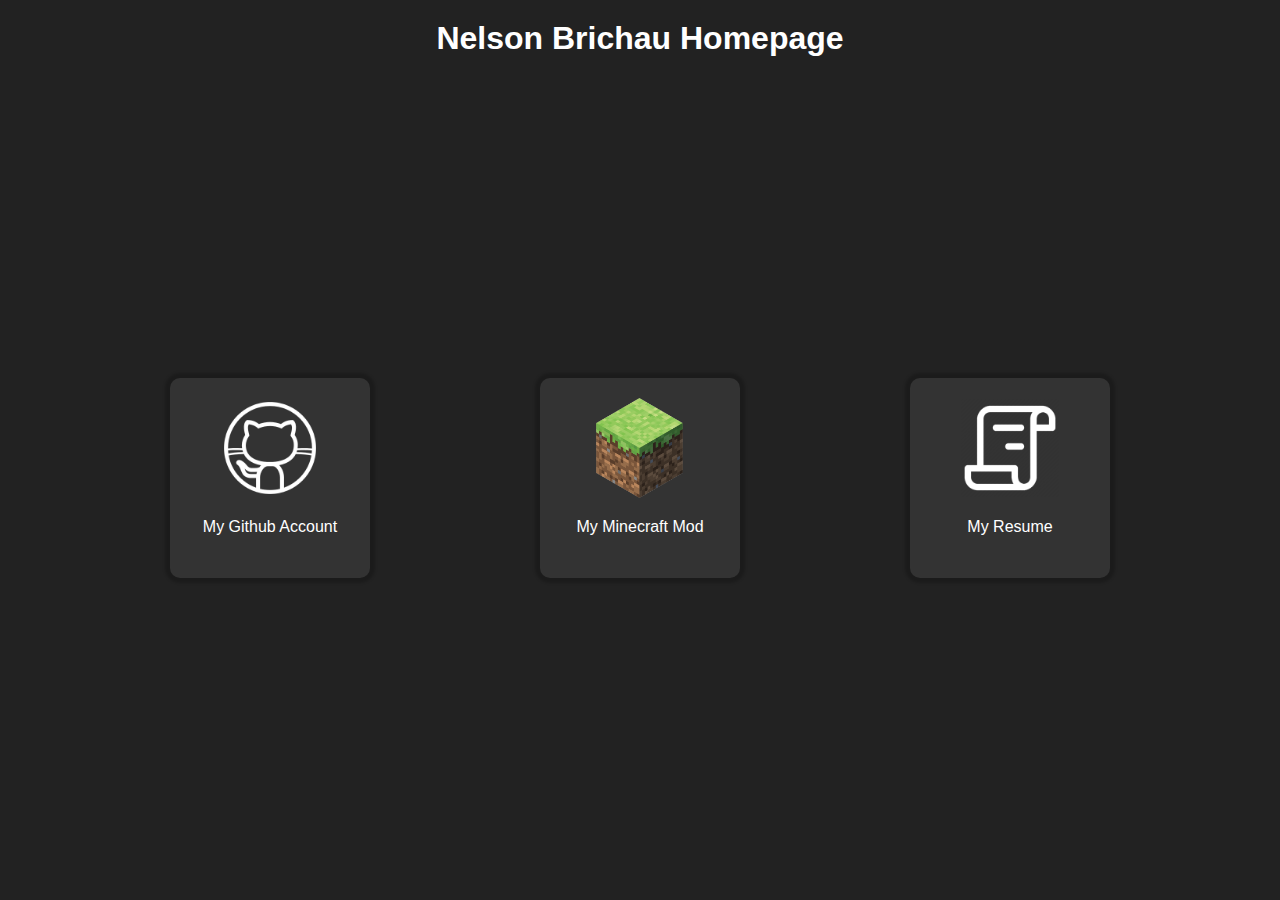
==== index.html @ 7a96da4d "init" ====
<!DOCTYPE html>
<html lang="fr">
<head>
	<title>Nelson Brichau Homepage</title>
	<link rel="icon" href="icons/icon-512.png">
	<link rel="stylesheet" type="text/css" href="style.css">
	<meta charset="UTF-8"/>
	<meta name="viewport" content="width=device-width, initial-scale=1.0" />
</head>
<body>
	<h1>Nelson Brichau Homepage</h1>
	<main>
	<div id="1">
		<a href="https://github.com/nbrichau" target="_blank">
			<img src="icons/github.png" alt="logo github">
			<p>My Github Account</p>
		</a>
	</div>
	<div id="2">
		<a href="https://www.curseforge.com/minecraft/mc-mods/vanilla-extension" target="_blank">
			<img src="icons/minecraft.png" alt="logo minecraft">
			<p>My Minecraft Mod</p>
		</a>
	</div>
	<div id="3">
		<a href="#">
			<img src="icons/scroll.png" alt="logo for cv (a page/scroll)">
			<p>My Resume</p>
		</a>
	</div>
	</main>
</body>
</html>
---- style.css ----
html {
	font-family: sans-serif;
	background-color: #222;
	color: white;
	height: 100%;
	text-align: center;
}
body {
	margin: 0;
	height: 100%;
}
main {
	display: flex;
	height: calc(100% - 58px);
	justify-content: space-evenly;
	align-items: center;
}

h1{
	margin: 0;
	padding-top: 20px;
}

div {
	width: 160px;
	height: 160px;
	background-color: #333;
	padding: 20px;
	transition-duration: 0.3s;
	border-radius: 10px;
	box-shadow: 0px 0px 3px 5px rgba(0,0,0,0.2);
}

div:hover {
	box-shadow: 0px 0px 3px 5px rgba(256,256,256,0.2);
	transition-duration: 0.3s;
}

a {
	text-decoration: none;
	color: white;
	display: block;
	width: inherit;
	height: inherit;
}

img {
	justify-content: center;
	width: 100px;
	height: 100px;
}
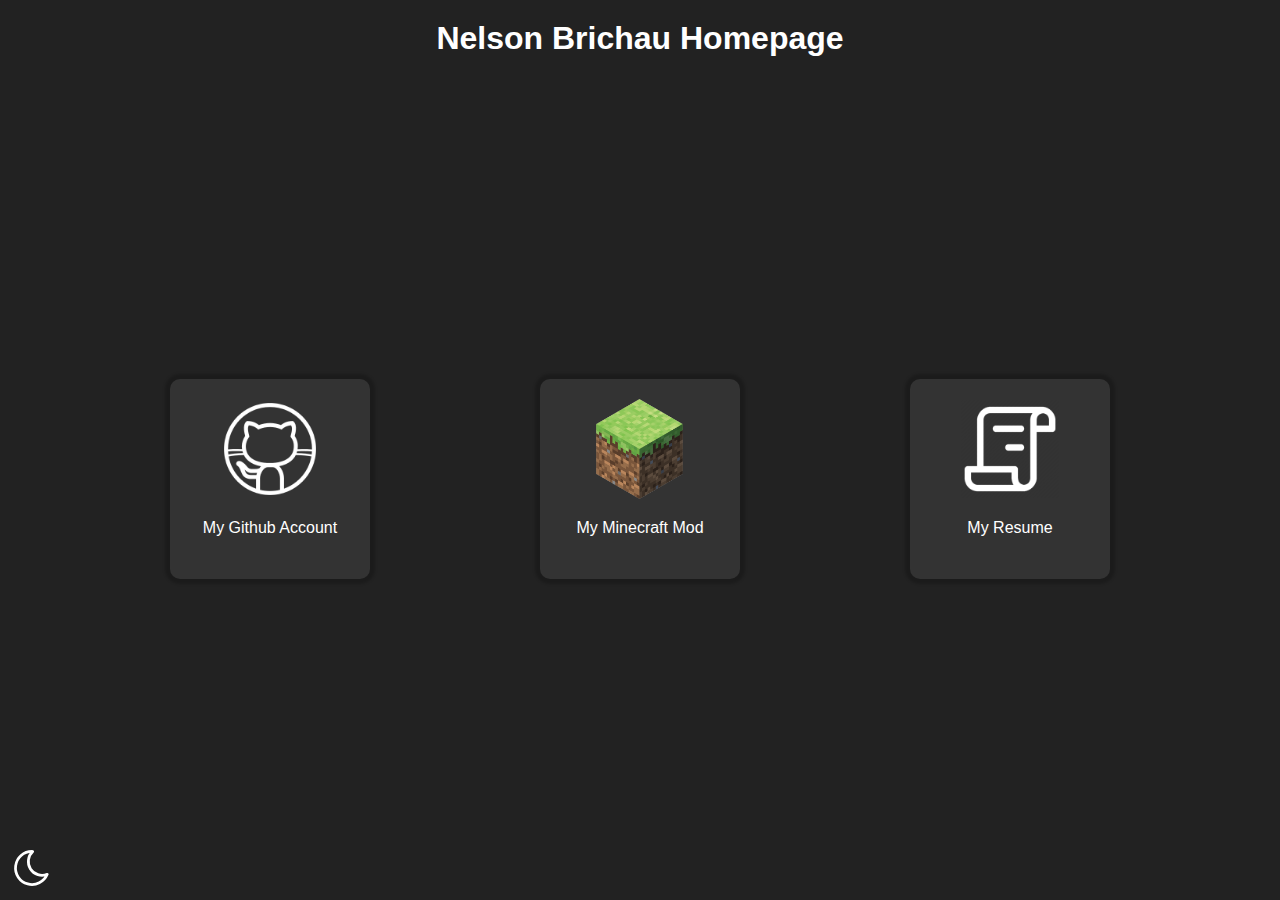
==== commit c9a71613: "change theme" ====
--- a/index.html
+++ b/index.html
@@ -6,28 +6,64 @@
 	<link rel="stylesheet" type="text/css" href="style.css">
 	<meta charset="UTF-8"/>
 	<meta name="viewport" content="width=device-width, initial-scale=1.0" />
+	<script>
+		var dark = true;
+		function changeColor(){
+			document.documentElement.style.setProperty("transition-duration", "0.3s");
+			if (dark){
+				document.documentElement.style.setProperty("--main-bg-color", "#DDDDDD");
+				document.documentElement.style.setProperty("--second-bg-color", "#CCCCCC");
+				document.documentElement.style.setProperty("--font-color", "#000000");
+				document.documentElement.style.setProperty("--main-hollow-color", "rgba(256,256,256,0.2)");
+				document.documentElement.style.setProperty("--second-hollow-color", "rgba(0,0,0,0.2)");
+				document.getElementById("moon").style.display = "none";
+				document.getElementById("sun").style.display = "inherit";
+			} else {
+				document.documentElement.style.setProperty("--main-bg-color", "#222222");
+				document.documentElement.style.setProperty("--second-bg-color", "#333333");
+				document.documentElement.style.setProperty("--font-color", "#FFFFFF");
+				document.documentElement.style.setProperty("--main-hollow-color", "rgba(0,0,0,0.2)");
+				document.documentElement.style.setProperty("--second-hollow-color", "rgba(256,256,256,0.2)");
+				document.getElementById("moon").style.display = "inherit";
+				document.getElementById("sun").style.display = "none";
+			}
+			document.documentElement.style.setProperty("transition-duration", "0");
+			dark = !dark;
+		}
+	</script>
 </head>
 <body>
+	
 	<h1>Nelson Brichau Homepage</h1>
 	<main>
-	<div id="1">
+	<div>
 		<a href="https://github.com/nbrichau" target="_blank">
 			<img src="icons/github.png" alt="logo github">
 			<p>My Github Account</p>
 		</a>
 	</div>
-	<div id="2">
+	<div>
 		<a href="https://www.curseforge.com/minecraft/mc-mods/vanilla-extension" target="_blank">
 			<img src="icons/minecraft.png" alt="logo minecraft">
 			<p>My Minecraft Mod</p>
 		</a>
 	</div>
-	<div id="3">
-		<a href="#">
-			<img src="icons/scroll.png" alt="logo for cv (a page/scroll)">
+	<div>
+		<a href="resume.html">
+			<img src="icons/scroll.png" alt="logo scroll">
 			<p>My Resume</p>
 		</a>
 	</div>
+	<svg onclick="changeColor()" id="moon" width="44" height="44" viewBox="0 0 24 24" stroke-width="1.5" stroke="#FFFFFF" fill="none" stroke-linecap="round" stroke-linejoin="round">
+		<path stroke="none" d="M0 0h24v24H0z" fill="none"/>
+		<path d="M12 3c0.132 0 .263 0 .393 0a7.5 7.5 0 0 0 7.92 12.446a9 9 0 1 1 -8.313 -12.454z" />
+	</svg>
+	<svg onclick="changeColor()" id="sun" width="44" height="44" viewBox="0 0 24 24" stroke-width="1.5" stroke="#000000" fill="none" stroke-linecap="round" stroke-linejoin="round" style="display: none;">
+		<path stroke="none" d="M0 0h24v24H0z" fill="none"/>
+		<circle cx="12" cy="12" r="4" />
+		<path d="M3 12h1m8 -9v1m8 8h1m-9 8v1m-6.4 -15.4l.7 .7m12.1 -.7l-.7 .7m0 11.4l.7 .7m-12.1 -.7l-.7 .7" />
+	</svg>
 	</main>
+	
 </body>
 </html>
--- a/style.css
+++ b/style.css
@@ -1,7 +1,15 @@
+:root {
+	--main-bg-color: #222;
+	--second-bg-color: #333;
+	--font-color: white;
+	--main-hollow-color: rgba(0,0,0,0.2);
+	--second-hollow-color: rgba(256,256,256,0.2);
+}
+
 html {
 	font-family: sans-serif;
-	background-color: #222;
-	color: white;
+	background-color: var(--main-bg-color);
+	color: var(--font-color);
 	height: 100%;
 	text-align: center;
 }
@@ -11,7 +19,7 @@
 }
 main {
 	display: flex;
-	height: calc(100% - 58px);
+	height: calc(100% - 57px);
 	justify-content: space-evenly;
 	align-items: center;
 }
@@ -24,21 +32,21 @@
 div {
 	width: 160px;
 	height: 160px;
-	background-color: #333;
+	background-color: var(--second-bg-color);
 	padding: 20px;
 	transition-duration: 0.3s;
 	border-radius: 10px;
-	box-shadow: 0px 0px 3px 5px rgba(0,0,0,0.2);
+	box-shadow: 0px 0px 3px 5px var(--main-hollow-color);
 }
 
 div:hover {
-	box-shadow: 0px 0px 3px 5px rgba(256,256,256,0.2);
+	box-shadow: 0px 0px 3px 5px var(--second-hollow-color);
 	transition-duration: 0.3s;
 }
 
 a {
 	text-decoration: none;
-	color: white;
+	color: var(--font-color);
 	display: block;
 	width: inherit;
 	height: inherit;
@@ -49,3 +57,21 @@
 	width: 100px;
 	height: 100px;
 }
+
+svg {
+	position: absolute;
+	left: 10px;
+	bottom: 10px;
+}
+
+@media screen and (max-width:812px) {
+	main{
+		display: inherit;
+		height: calc(100% - 57px - 60px);
+	}
+	div{
+		margin-left: auto;
+		margin-right: auto;
+		margin-top: 20px;
+	}
+}
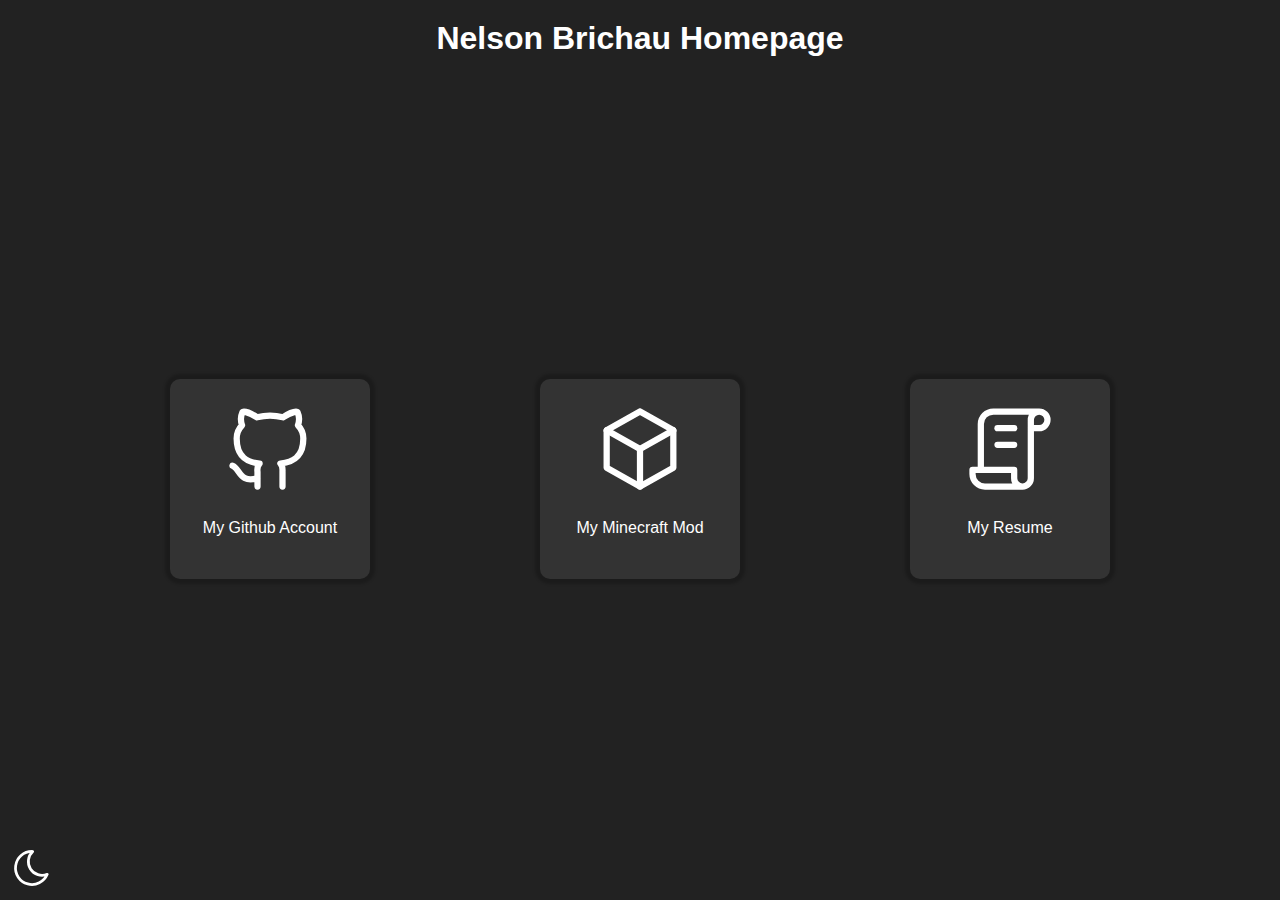
==== commit ee901f45: "change icons, use svg" ====
--- a/index.html
+++ b/index.html
@@ -2,7 +2,7 @@
 <html lang="fr">
 <head>
 	<title>Nelson Brichau Homepage</title>
-	<link rel="icon" href="icons/icon-512.png">
+	<link rel="icon" href="favicon.png">
 	<link rel="stylesheet" type="text/css" href="style.css">
 	<meta charset="UTF-8"/>
 	<meta name="viewport" content="width=device-width, initial-scale=1.0" />
@@ -14,16 +14,16 @@
 				document.documentElement.style.setProperty("--main-bg-color", "#DDDDDD");
 				document.documentElement.style.setProperty("--second-bg-color", "#CCCCCC");
 				document.documentElement.style.setProperty("--font-color", "#000000");
-				document.documentElement.style.setProperty("--main-hollow-color", "rgba(256,256,256,0.2)");
-				document.documentElement.style.setProperty("--second-hollow-color", "rgba(0,0,0,0.2)");
+				document.documentElement.style.setProperty("--main-glow-color", "rgba(256,256,256,0.2)");
+				document.documentElement.style.setProperty("--second-glow-color", "rgba(0,0,0,0.2)");
 				document.getElementById("moon").style.display = "none";
 				document.getElementById("sun").style.display = "inherit";
 			} else {
 				document.documentElement.style.setProperty("--main-bg-color", "#222222");
 				document.documentElement.style.setProperty("--second-bg-color", "#333333");
 				document.documentElement.style.setProperty("--font-color", "#FFFFFF");
-				document.documentElement.style.setProperty("--main-hollow-color", "rgba(0,0,0,0.2)");
-				document.documentElement.style.setProperty("--second-hollow-color", "rgba(256,256,256,0.2)");
+				document.documentElement.style.setProperty("--main-glow-color", "rgba(0,0,0,0.2)");
+				document.documentElement.style.setProperty("--second-glow-color", "rgba(256,256,256,0.2)");
 				document.getElementById("moon").style.display = "inherit";
 				document.getElementById("sun").style.display = "none";
 			}
@@ -31,6 +31,7 @@
 			dark = !dark;
 		}
 	</script>
+<!-- SVG are from https://tablericons.com/ thanks ! -->
 </head>
 <body>
 	
@@ -38,19 +39,33 @@
 	<main>
 	<div>
 		<a href="https://github.com/nbrichau" target="_blank">
-			<img src="icons/github.png" alt="logo github">
+			<svg class="icon" width="100" height="100" viewBox="0 0 24 24" stroke-width="1.5" fill="none" stroke-linecap="round" stroke-linejoin="round">
+				<path stroke="none" d="M0 0h24v24H0z" fill="none"/>
+				<path d="M9 19c-4.3 1.4 -4.3 -2.5 -6 -3m12 5v-3.5c0 -1 .1 -1.4 -.5 -2c2.8 -.3 5.5 -1.4 5.5 -6a4.6 4.6 0 0 0 -1.3 -3.2a4.2 4.2 0 0 0 -.1 -3.2s-1.1 -.3 -3.5 1.3a12.3 12.3 0 0 0 -6.2 0c-2.4 -1.6 -3.5 -1.3 -3.5 -1.3a4.2 4.2 0 0 0 -.1 3.2a4.6 4.6 0 0 0 -1.3 3.2c0 4.6 2.7 5.7 5.5 6c-.6 .6 -.6 1.2 -.5 2v3.5" />
+			</svg>
 			<p>My Github Account</p>
 		</a>
 	</div>
 	<div>
 		<a href="https://www.curseforge.com/minecraft/mc-mods/vanilla-extension" target="_blank">
-			<img src="icons/minecraft.png" alt="logo minecraft">
+			<svg class="icon" width="100" height="100" viewBox="0 0 24 24" stroke-width="1.5" fill="none" stroke-linecap="round" stroke-linejoin="round">
+				<path stroke="none" d="M0 0h24v24H0z" fill="none"/>
+				<polyline points="12 3 20 7.5 20 16.5 12 21 4 16.5 4 7.5 12 3" />
+				<line x1="12" y1="12" x2="20" y2="7.5" />
+				<line x1="12" y1="12" x2="12" y2="21" />
+				<line x1="12" y1="12" x2="4" y2="7.5" />
+			</svg>
 			<p>My Minecraft Mod</p>
 		</a>
 	</div>
 	<div>
 		<a href="resume.html">
-			<img src="icons/scroll.png" alt="logo scroll">
+			<svg class="icon" width="100" height="100" viewBox="0 0 24 24" stroke-width="1.5" fill="none" stroke-linecap="round" stroke-linejoin="round">
+				<path stroke="none" d="M0 0h24v24H0z" fill="none"/>
+				<path d="M15 21h-9a3 3 0 0 1 -3 -3v-1h10v2a2 2 0 0 0 4 0v-14a2 2 0 1 1 2 2h-2m2 -4h-11a3 3 0 0 0 -3 3v11" />
+				<line x1="9" y1="7" x2="13" y2="7" />
+				<line x1="9" y1="11" x2="13" y2="11" />
+			</svg>
 			<p>My Resume</p>
 		</a>
 	</div>
@@ -64,6 +79,5 @@
 		<path d="M3 12h1m8 -9v1m8 8h1m-9 8v1m-6.4 -15.4l.7 .7m12.1 -.7l-.7 .7m0 11.4l.7 .7m-12.1 -.7l-.7 .7" />
 	</svg>
 	</main>
-	
 </body>
 </html>
--- a/style.css
+++ b/style.css
@@ -1,9 +1,9 @@
 :root {
 	--main-bg-color: #222;
 	--second-bg-color: #333;
-	--font-color: white;
-	--main-hollow-color: rgba(0,0,0,0.2);
-	--second-hollow-color: rgba(256,256,256,0.2);
+	--font-color: #FFFFFF;
+	--main-glow-color: rgba(0,0,0,0.2);
+	--second-glow-color: rgba(256,256,256,0.2);
 }
 
 html {
@@ -36,11 +36,11 @@
 	padding: 20px;
 	transition-duration: 0.3s;
 	border-radius: 10px;
-	box-shadow: 0px 0px 3px 5px var(--main-hollow-color);
+	box-shadow: 0px 0px 3px 5px var(--main-glow-color);
 }
 
 div:hover {
-	box-shadow: 0px 0px 3px 5px var(--second-hollow-color);
+	box-shadow: 0px 0px 3px 5px var(--second-glow-color);
 	transition-duration: 0.3s;
 }
 
@@ -52,16 +52,13 @@
 	height: inherit;
 }
 
-img {
-	justify-content: center;
-	width: 100px;
-	height: 100px;
-}
-
-svg {
+#moon, #sun {
 	position: absolute;
 	left: 10px;
 	bottom: 10px;
+}
+svg {
+	stroke: var(--font-color);
 }
 
 @media screen and (max-width:812px) {
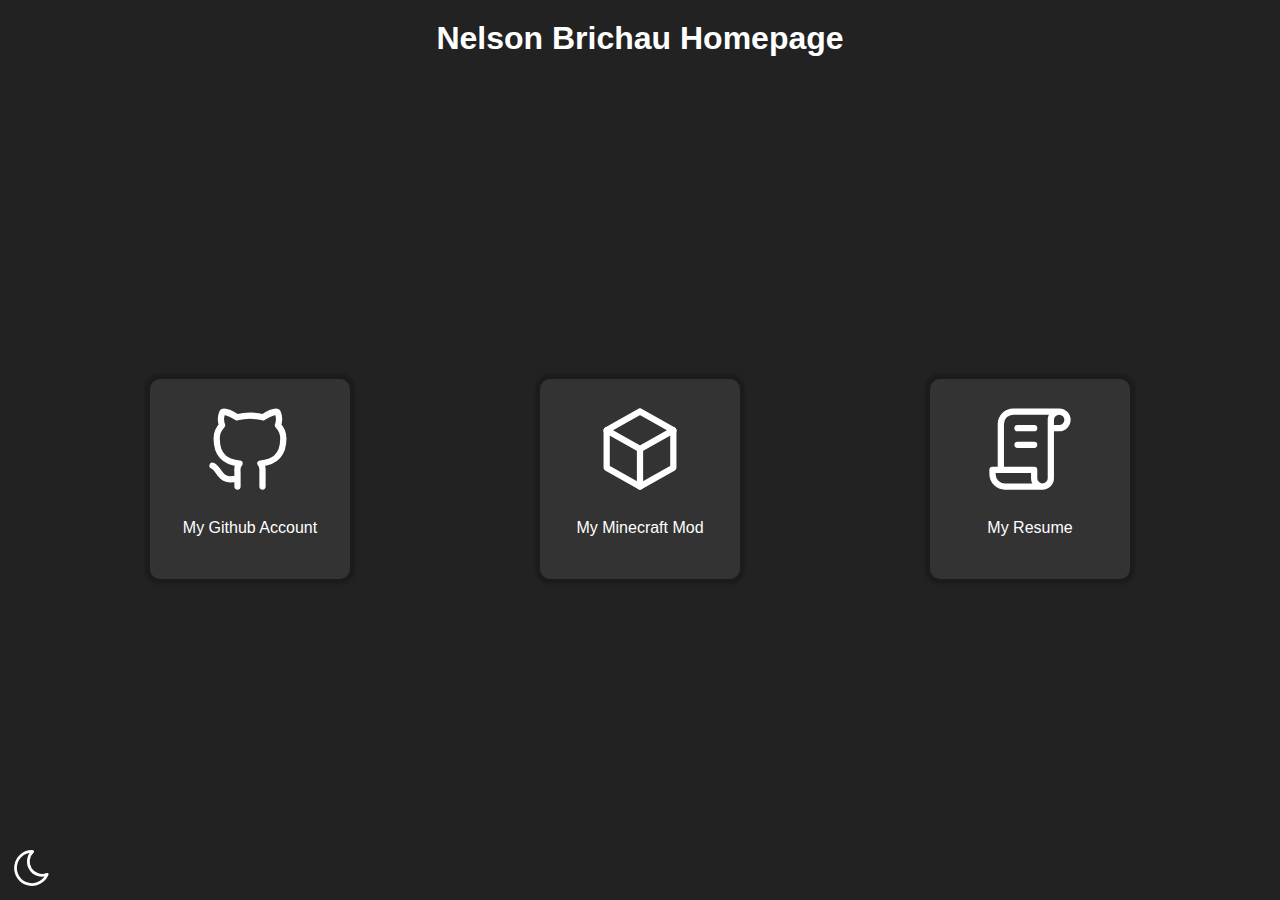
==== commit e57990a0: "real resume" ====
--- a/index.html
+++ b/index.html
@@ -6,39 +6,14 @@
 	<link rel="stylesheet" type="text/css" href="style.css">
 	<meta charset="UTF-8"/>
 	<meta name="viewport" content="width=device-width, initial-scale=1.0" />
-	<script>
-		var dark = true;
-		function changeColor(){
-			document.documentElement.style.setProperty("transition-duration", "0.3s");
-			if (dark){
-				document.documentElement.style.setProperty("--main-bg-color", "#DDDDDD");
-				document.documentElement.style.setProperty("--second-bg-color", "#CCCCCC");
-				document.documentElement.style.setProperty("--font-color", "#000000");
-				document.documentElement.style.setProperty("--main-glow-color", "rgba(256,256,256,0.2)");
-				document.documentElement.style.setProperty("--second-glow-color", "rgba(0,0,0,0.2)");
-				document.getElementById("moon").style.display = "none";
-				document.getElementById("sun").style.display = "inherit";
-			} else {
-				document.documentElement.style.setProperty("--main-bg-color", "#222222");
-				document.documentElement.style.setProperty("--second-bg-color", "#333333");
-				document.documentElement.style.setProperty("--font-color", "#FFFFFF");
-				document.documentElement.style.setProperty("--main-glow-color", "rgba(0,0,0,0.2)");
-				document.documentElement.style.setProperty("--second-glow-color", "rgba(256,256,256,0.2)");
-				document.getElementById("moon").style.display = "inherit";
-				document.getElementById("sun").style.display = "none";
-			}
-			document.documentElement.style.setProperty("transition-duration", "0");
-			dark = !dark;
-		}
-	</script>
 <!-- SVG are from https://tablericons.com/ thanks ! -->
 </head>
 <body>
-	
+
 	<h1>Nelson Brichau Homepage</h1>
-	<main>
-	<div>
-		<a href="https://github.com/nbrichau" target="_blank">
+	<main class="flex">
+	<div class="box">
+		<a href="https://github.com/nbrichau">
 			<svg class="icon" width="100" height="100" viewBox="0 0 24 24" stroke-width="1.5" fill="none" stroke-linecap="round" stroke-linejoin="round">
 				<path stroke="none" d="M0 0h24v24H0z" fill="none"/>
 				<path d="M9 19c-4.3 1.4 -4.3 -2.5 -6 -3m12 5v-3.5c0 -1 .1 -1.4 -.5 -2c2.8 -.3 5.5 -1.4 5.5 -6a4.6 4.6 0 0 0 -1.3 -3.2a4.2 4.2 0 0 0 -.1 -3.2s-1.1 -.3 -3.5 1.3a12.3 12.3 0 0 0 -6.2 0c-2.4 -1.6 -3.5 -1.3 -3.5 -1.3a4.2 4.2 0 0 0 -.1 3.2a4.6 4.6 0 0 0 -1.3 3.2c0 4.6 2.7 5.7 5.5 6c-.6 .6 -.6 1.2 -.5 2v3.5" />
@@ -46,8 +21,8 @@
 			<p>My Github Account</p>
 		</a>
 	</div>
-	<div>
-		<a href="https://www.curseforge.com/minecraft/mc-mods/vanilla-extension" target="_blank">
+	<div class="box">
+		<a href="https://www.curseforge.com/minecraft/mc-mods/vanilla-extension">
 			<svg class="icon" width="100" height="100" viewBox="0 0 24 24" stroke-width="1.5" fill="none" stroke-linecap="round" stroke-linejoin="round">
 				<path stroke="none" d="M0 0h24v24H0z" fill="none"/>
 				<polyline points="12 3 20 7.5 20 16.5 12 21 4 16.5 4 7.5 12 3" />
@@ -58,7 +33,7 @@
 			<p>My Minecraft Mod</p>
 		</a>
 	</div>
-	<div>
+	<div class="box">
 		<a href="resume.html">
 			<svg class="icon" width="100" height="100" viewBox="0 0 24 24" stroke-width="1.5" fill="none" stroke-linecap="round" stroke-linejoin="round">
 				<path stroke="none" d="M0 0h24v24H0z" fill="none"/>
@@ -69,6 +44,7 @@
 			<p>My Resume</p>
 		</a>
 	</div>
+	</main>
 	<svg onclick="changeColor()" id="moon" width="44" height="44" viewBox="0 0 24 24" stroke-width="1.5" stroke="#FFFFFF" fill="none" stroke-linecap="round" stroke-linejoin="round">
 		<path stroke="none" d="M0 0h24v24H0z" fill="none"/>
 		<path d="M12 3c0.132 0 .263 0 .393 0a7.5 7.5 0 0 0 7.92 12.446a9 9 0 1 1 -8.313 -12.454z" />
@@ -78,6 +54,6 @@
 		<circle cx="12" cy="12" r="4" />
 		<path d="M3 12h1m8 -9v1m8 8h1m-9 8v1m-6.4 -15.4l.7 .7m12.1 -.7l-.7 .7m0 11.4l.7 .7m-12.1 -.7l-.7 .7" />
 	</svg>
-	</main>
+	<script src="theme.js" charset="utf-8"></script>
 </body>
 </html>
--- a/style.css
+++ b/style.css
@@ -13,11 +13,13 @@
 	height: 100%;
 	text-align: center;
 }
+
 body {
 	margin: 0;
 	height: 100%;
 }
-main {
+
+main.flex{
 	display: flex;
 	height: calc(100% - 57px);
 	justify-content: space-evenly;
@@ -29,17 +31,25 @@
 	padding-top: 20px;
 }
 
+h3 {
+	margin: 0;
+	padding-bottom: 20px;
+}
+
 div {
+	background-color: var(--second-bg-color);
+	border-radius: 10px;
+	box-shadow: 0px 0px 3px 5px var(--main-glow-color);
+	padding: 20px;
+	margin: 40px;
+}
+
+div.box{
 	width: 160px;
 	height: 160px;
-	background-color: var(--second-bg-color);
-	padding: 20px;
 	transition-duration: 0.3s;
-	border-radius: 10px;
-	box-shadow: 0px 0px 3px 5px var(--main-glow-color);
 }
-
-div:hover {
+div.box:hover {
 	box-shadow: 0px 0px 3px 5px var(--second-glow-color);
 	transition-duration: 0.3s;
 }
@@ -62,11 +72,12 @@
 }
 
 @media screen and (max-width:812px) {
-	main{
+	main.flex{
 		display: inherit;
 		height: calc(100% - 57px - 60px);
 	}
-	div{
+
+	div.box{
 		margin-left: auto;
 		margin-right: auto;
 		margin-top: 20px;
